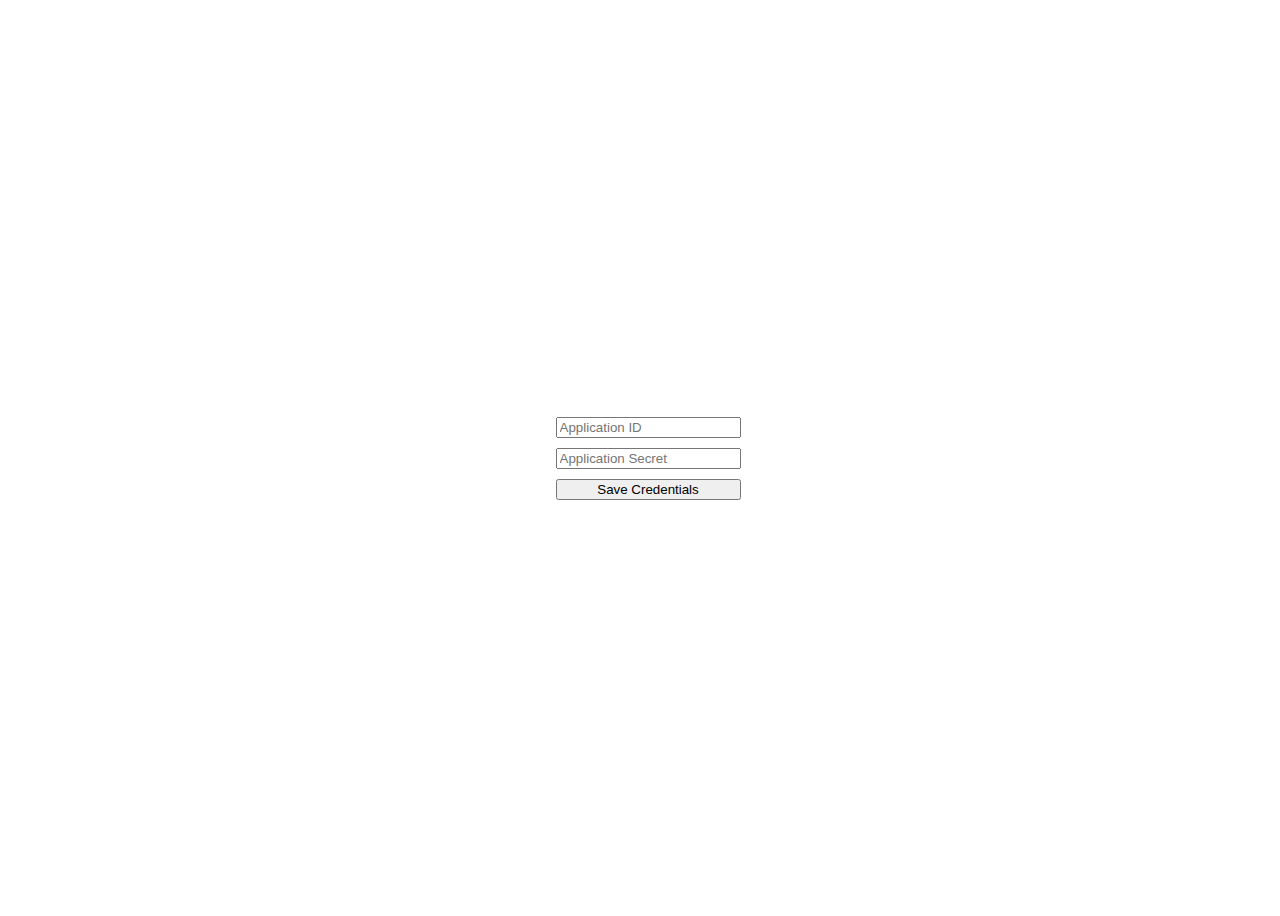
==== html/apikeys.html @ 2235a191 "Initial commit" ====
<!DOCTYPE html>
<html lang="en">

<head>
    <meta charset="UTF-8">
    <meta http-equiv="X-UA-Compatible" content="IE=edge">
    <meta name="viewport" content="width=device-width, initial-scale=1.0">
    <title>Set API Keys</title>
</head>

<body>
    <div
        style="display: flex;flex-direction: column; justify-content: center; align-items: center;width: 100%; top: 45%;height: 100vh;width: 100vw;">
        <div style="display: flex;justify-content: left; align-items: left; flex-direction: column; gap: 10px;">
            <div>
                <input type="password" id="application-id" name="application-id" placeholder="Application ID">
            </div>
            <div>
                <input type="password" id="application-secret" name="application-secret"
                    placeholder="Application Secret">
            </div>
            <div>
                <button id="btn-set-api-keys" name="btn-set-api-keys" style="width: 100%;">Save Credentials</button>
            </div>
        </div>
    </div>
    <script src="../js/apikeys.js"></script>
</body>

</html>
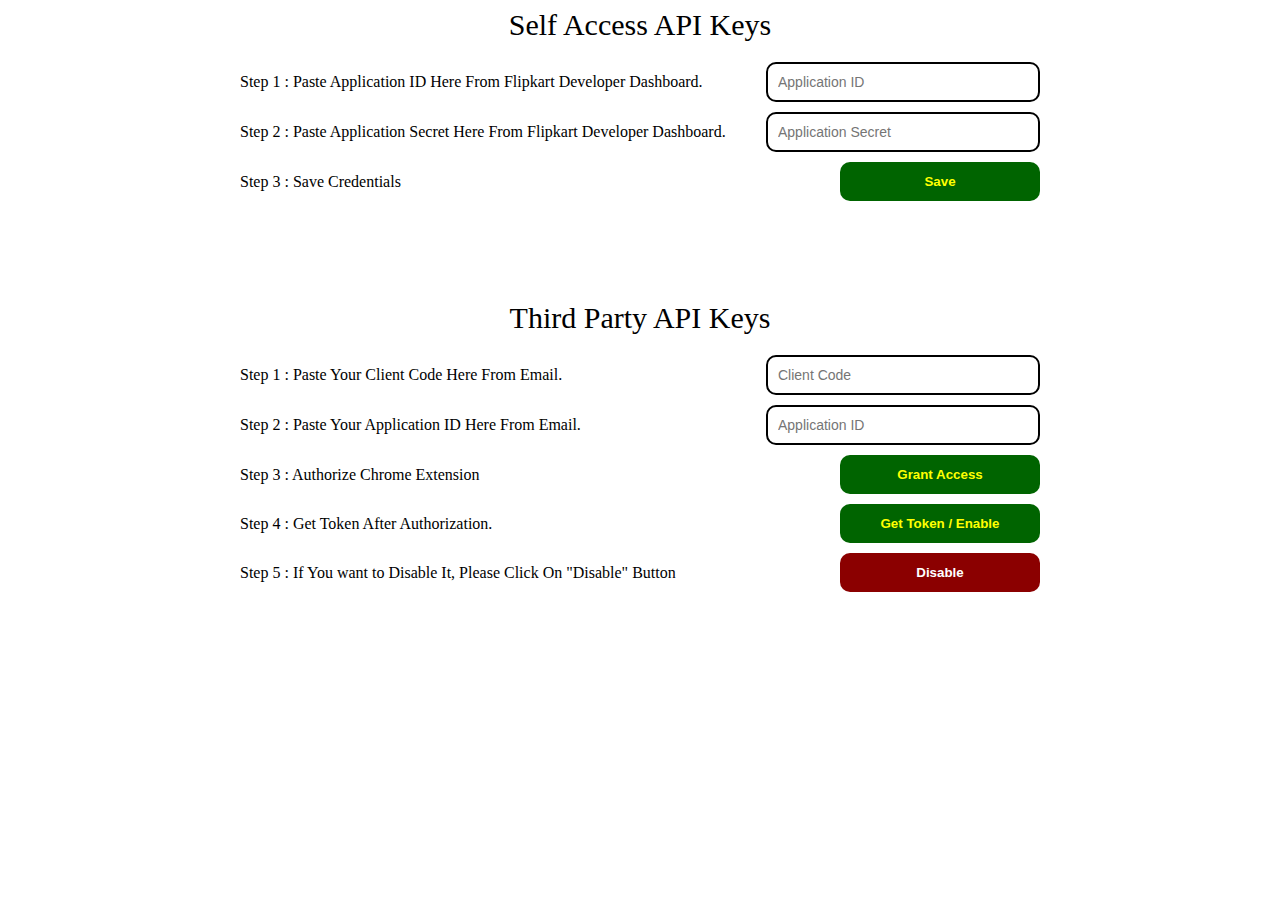
==== commit 18b5a546: "Releasing New Version With Third Party API Access" ====
--- a/html/apikeys.html
+++ b/html/apikeys.html
@@ -6,24 +6,62 @@
     <meta http-equiv="X-UA-Compatible" content="IE=edge">
     <meta name="viewport" content="width=device-width, initial-scale=1.0">
     <title>Set API Keys</title>
+    <link rel="stylesheet" href="../css/apikeys.css">
 </head>
 
 <body>
-    <div
-        style="display: flex;flex-direction: column; justify-content: center; align-items: center;width: 100%; top: 45%;height: 100vh;width: 100vw;">
-        <div style="display: flex;justify-content: left; align-items: left; flex-direction: column; gap: 10px;">
-            <div>
-                <input type="password" id="application-id" name="application-id" placeholder="Application ID">
+    <div class="section-apikeys">
+        <div class="self-access-apikeys">
+            <div class="section-header">
+                Self Access API Keys
             </div>
-            <div>
-                <input type="password" id="application-secret" name="application-secret"
-                    placeholder="Application Secret">
+            <div class="steps">
+                <div class="step-1">
+                    <span>Step 1 : Paste Application ID Here From Flipkart Developer Dashboard.</span>
+                    <input type="password" id="application-id" name="application-id" placeholder="Application ID">
+                </div>
+                <div class="step-2">
+                    <span>Step 2 : Paste Application Secret Here From Flipkart Developer Dashboard.</span>
+                    <input type="password" id="application-secret" name="application-secret"
+                        placeholder="Application Secret">
+                </div>
+                <div class="step-3">
+                    <span>Step 3 : Save Credentials</span>
+                    <button id="btn-set-api-keys" name="btn-set-api-keys">Save</button>
+                </div>
             </div>
-            <div>
-                <button id="btn-set-api-keys" name="btn-set-api-keys" style="width: 100%;">Save Credentials</button>
+        </div>
+        <div class="third-party-apikeys">
+            <div class="section-header">
+                Third Party API Keys
+            </div>
+            <div class="steps">
+                <div class="step-1">
+                    <span>Step 1 : Paste Your Client Code Here From Email.</span>
+                    <input type="text" name="third-party-client-code" id="third-party-client-code"
+                        placeholder="Client Code">
+                </div>
+                <div class="step-2">
+                    <span>Step 2 : Paste Your Application ID Here From Email.</span>
+                    <input type="text" name="third-party-application-id" id="third-party-application-id"
+                        placeholder="Application ID">
+                </div>
+                <div class="step-3">
+                    <span>Step 3 : Authorize Chrome Extension</span>
+                    <button id="grant_access">Grant Access</button>
+                </div>
+                <div class="step-4">
+                    <span>Step 4 : Get Token After Authorization.</span>
+                    <button id="get_token">Get Token / Enable</button>
+                </div>
+                <div class="step-5">
+                    <span>Step 5 : If You want to Disable It, Please Click On "Disable" Button</span>
+                    <button id="disable_third_party">Disable</button>
+                </div>
             </div>
         </div>
     </div>
+
     <script src="../js/apikeys.js"></script>
 </body>
 
--- a/css/apikeys.css
+++ b/css/apikeys.css
@@ -0,0 +1,71 @@
+.section-apikeys,
+.self-access-apikeys,
+.third-party-apikeys,
+.steps {
+    display: flex;
+    flex-direction: column;
+    justify-content: center;
+    align-items: center;
+}
+
+.section-header {
+    font-size: 30px;
+}
+
+.section-apikeys {
+    gap: 100px;
+}
+
+.self-access-apikeys,
+.third-party-apikeys {
+    gap: 20px;
+}
+
+.steps {
+    width: 800px;
+    gap: 10px;
+}
+
+.steps div {
+    width: 100%;
+    display: flex;
+    flex-direction: row;
+    justify-content: space-between;
+    align-items: center;
+}
+
+.steps input {
+    width: 250px;
+    padding: 10px;
+    border: 2px solid black;
+    border-radius: 10px;
+    font-size: 14px;
+}
+
+.steps button {
+    width: 200px;
+    padding: 10px;
+    border: 2px solid transparent;
+    background-color: darkgreen;
+    color: yellow;
+    font-weight: bold;
+    border-radius: 10px;
+    cursor: pointer;
+}
+
+.steps button:active {
+    border-color: green;
+    background-color: white;
+    color: darkgreen;
+}
+
+.steps button#disable_third_party {
+    background-color: darkred;
+    color: white;
+}
+
+.steps button#disable_third_party:active {
+    color: darkred;
+    background: white;
+    border-color: red;
+}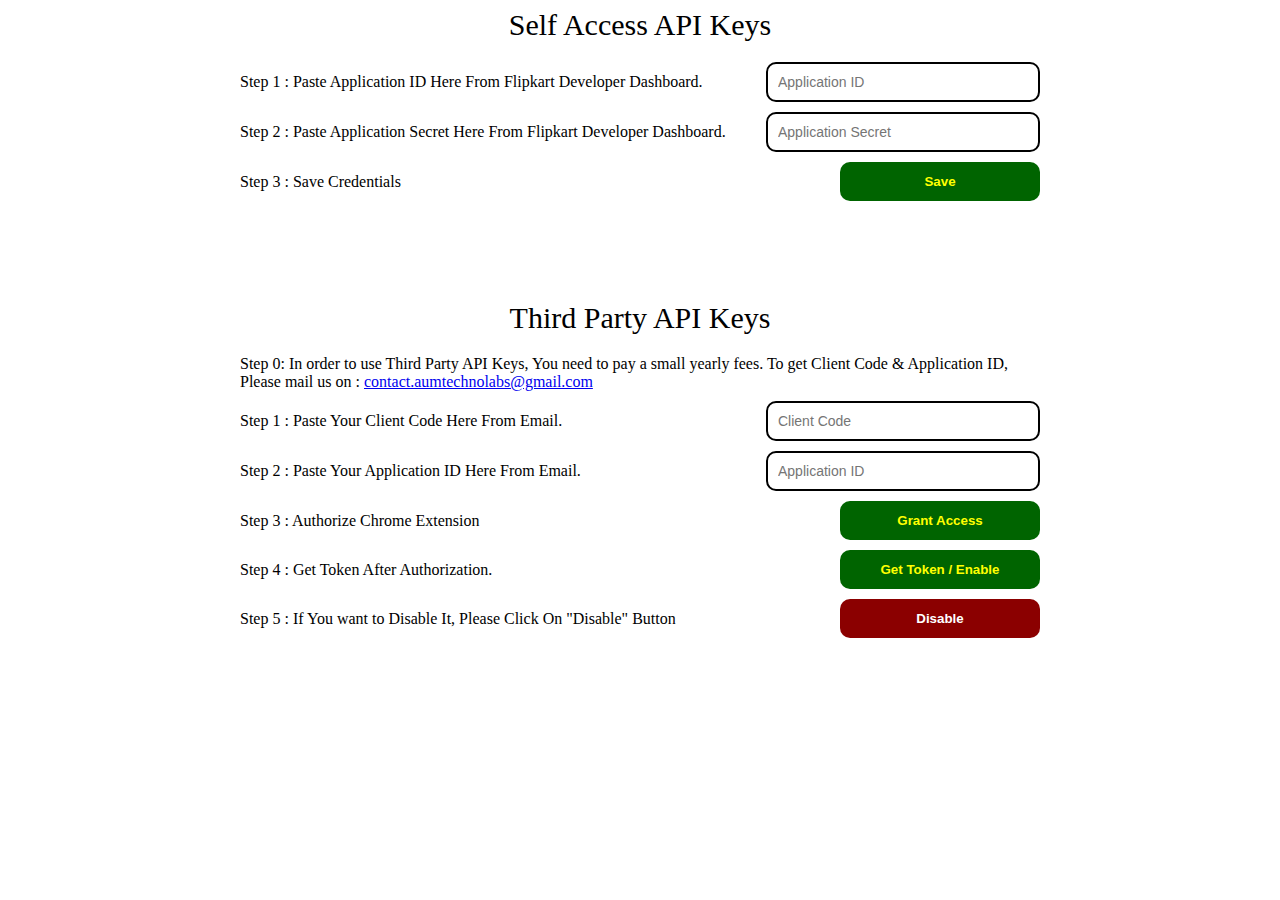
==== commit 44cb1e08: "Adding Information Regarding Third Party API Keys" ====
--- a/html/apikeys.html
+++ b/html/apikeys.html
@@ -33,9 +33,14 @@
         </div>
         <div class="third-party-apikeys">
             <div class="section-header">
-                Third Party API Keys
+                Third Party API Keys<br>
             </div>
             <div class="steps">
+                <div class="step-0">
+                    <span>Step 0: In order to use Third Party API Keys, You need to pay a small yearly fees. To get
+                        Client Code & Application ID, Please mail us on : <a
+                            href="mailto:contact.aumtechnolabs@gmail.com">contact.aumtechnolabs@gmail.com</a></span>
+                </div>
                 <div class="step-1">
                     <span>Step 1 : Paste Your Client Code Here From Email.</span>
                     <input type="text" name="third-party-client-code" id="third-party-client-code"
